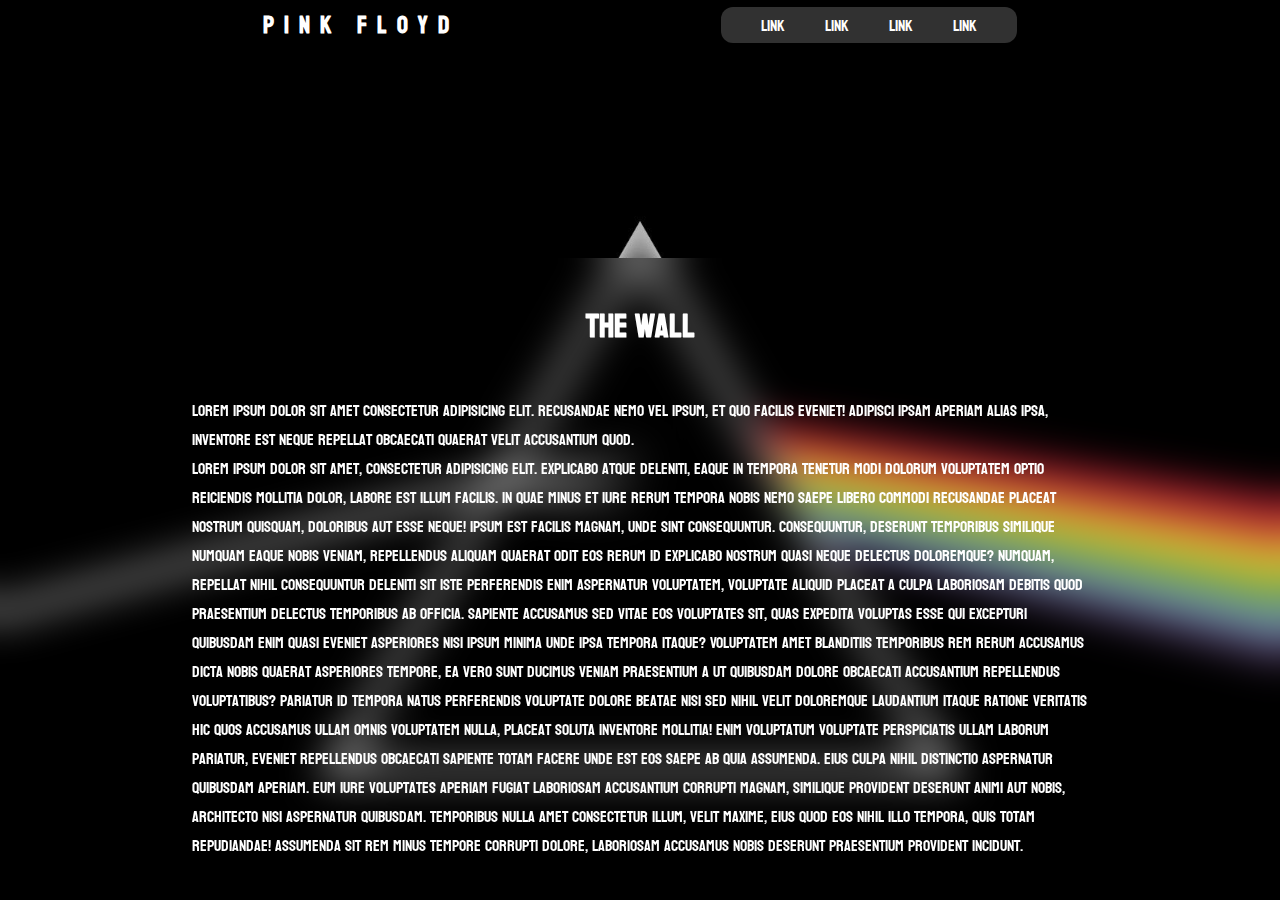
==== Daianu/index.html @ da5063db "I hate it here" ====
<!DOCTYPE html>
<html lang="en">

<head>
    <meta charset="UTF-8">
    <meta http-equiv="X-UA-Compatible" content="IE=edge">
    <meta name="viewport" content="width=device-width, initial-scale=1.0">
    <title>Pink Floyd</title>

    <link rel="stylesheet" href="style/common.css">
    <link rel="stylesheet" href="style/helper.css">
    <link rel="stylesheet" href="style/index.css">

    <link rel="preconnect" href="https://fonts.googleapis.com">
    <link rel="preconnect" href="https://fonts.gstatic.com" crossorigin>
    <link href="https://fonts.googleapis.com/css2?family=Koulen&display=swap" rel="stylesheet">
</head>

<body>
    <div class="navbar">
        <h2 class="supercentered">Pink Floyd</h2>
        <nav class="supercentered">
            <a href="#">Link</a>
            <a href="#">Link</a>
            <a href="#">Link</a>
            <a href="#">Link</a>
        </nav>
    </div>

    <main>
        <div class="content-wrapper">
            <h1 class="supercentered">The wall</h1>
            <p>Lorem ipsum dolor sit amet consectetur adipisicing elit. Recusandae nemo vel ipsum, et quo facilis eveniet! Adipisci ipsam aperiam alias ipsa, inventore est neque repellat obcaecati quaerat velit accusantium quod.</p>
            <p>Lorem ipsum dolor sit amet, consectetur adipisicing elit. Explicabo atque deleniti, eaque in tempora tenetur modi dolorum voluptatem optio reiciendis mollitia dolor, labore est illum facilis. In quae minus et iure rerum tempora nobis nemo
                saepe libero commodi recusandae placeat nostrum quisquam, doloribus aut esse neque! Ipsum est facilis magnam, unde sint consequuntur. Consequuntur, deserunt temporibus similique numquam eaque nobis veniam, repellendus aliquam quaerat odit
                eos rerum id explicabo nostrum quasi neque delectus doloremque? Numquam, repellat nihil consequuntur deleniti sit iste perferendis enim aspernatur voluptatem, voluptate aliquid placeat a culpa laboriosam debitis quod praesentium delectus
                temporibus ab officia. Sapiente accusamus sed vitae eos voluptates sit, quas expedita voluptas esse qui excepturi quibusdam enim quasi eveniet asperiores nisi ipsum minima unde ipsa tempora itaque? Voluptatem amet blanditiis temporibus
                rem rerum accusamus dicta nobis quaerat asperiores tempore, ea vero sunt ducimus veniam praesentium a ut quibusdam dolore obcaecati accusantium repellendus voluptatibus? Pariatur id tempora natus perferendis voluptate dolore beatae nisi
                sed nihil velit doloremque laudantium itaque ratione veritatis hic quos accusamus ullam omnis voluptatem nulla, placeat soluta inventore mollitia! Enim voluptatum voluptate perspiciatis ullam laborum pariatur, eveniet repellendus obcaecati
                sapiente totam facere unde est eos saepe ab quia assumenda. Eius culpa nihil distinctio aspernatur quibusdam aperiam. Eum iure voluptates aperiam fugiat laboriosam accusantium corrupti magnam, similique provident deserunt animi aut nobis,
                architecto nisi aspernatur quibusdam. Temporibus nulla amet consectetur illum, velit maxime, eius quod eos nihil illo tempora, quis totam repudiandae! Assumenda sit rem minus tempore corrupti dolore, laboriosam accusamus nobis deserunt
                praesentium provident incidunt.</p>
        </div>
    </main>
</body>

</html>
---- Daianu/style/common.css ----
* {
    margin: 0;
    padding: 0;
}

body {
    font-family: 'Koulen', cursive;
    color: white;
    scroll-behavior: smooth;
}

.navbar {
    background-color: #000000;
    height: 50px;
    display: flex;
    justify-content: space-evenly;
    position: sticky;
    top: 0;
}

.navbar>h2 {
    letter-spacing: 10px;
}

nav {
    background-color: rgb(49, 49, 49);
    padding: 0 40px;
    border-radius: 12px;
    margin: 7px 0;
    display: flex;
    gap: 40px;
}

nav>a {
    text-decoration: none;
    color: inherit;
}
---- Daianu/style/helper.css ----
.supercentered {
    display: flex;
    justify-content: center;
    align-items: center;
}
---- Daianu/style/index.css ----
body {
    background-image: url("../img/bg.jpg");
    background-size: 1920px;
    background-position: top center;
    background-repeat: no-repeat;
    background-color: black;
    background-attachment: fixed;
}

main {
    background-color: transparent;
    backdrop-filter: blur(20px);
    width: 100%;
    position: fixed;
    bottom: 40px;
    display: flex;
    justify-content: center;
}

.content-wrapper {
    width: 70%;
}

h1 {
    margin: 40px 0;
}
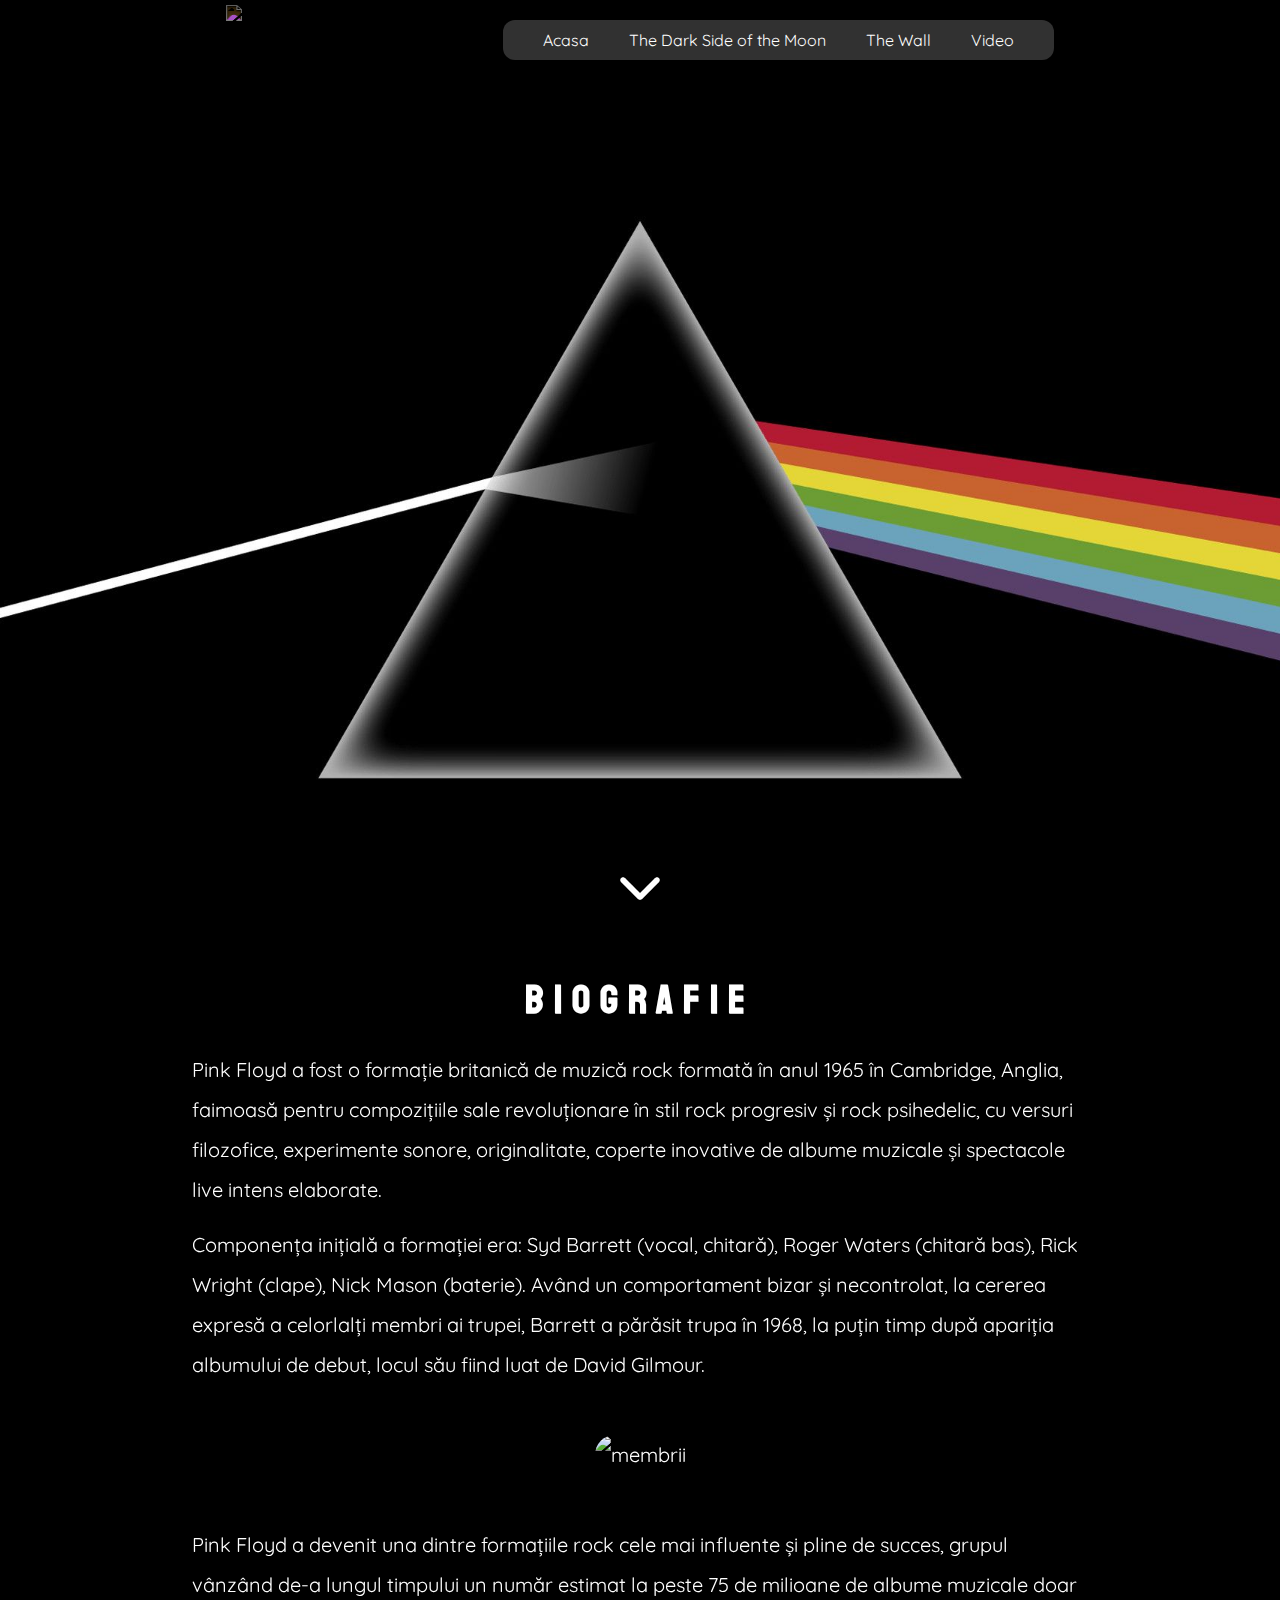
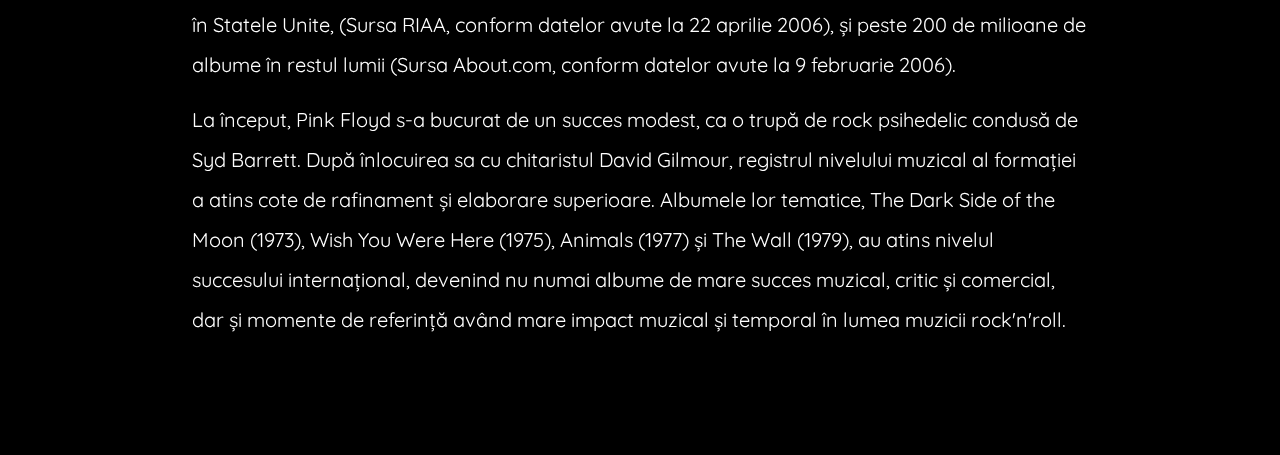
==== commit 05c17982: "Final changes hopefully" ====
--- a/Daianu/index.html
+++ b/Daianu/index.html
@@ -10,36 +10,39 @@
     <link rel="stylesheet" href="style/common.css">
     <link rel="stylesheet" href="style/helper.css">
     <link rel="stylesheet" href="style/index.css">
-
-    <link rel="preconnect" href="https://fonts.googleapis.com">
-    <link rel="preconnect" href="https://fonts.gstatic.com" crossorigin>
-    <link href="https://fonts.googleapis.com/css2?family=Koulen&display=swap" rel="stylesheet">
 </head>
 
 <body>
     <div class="navbar">
-        <h2 class="supercentered">Pink Floyd</h2>
+        <img src="img/logo.png" class="logo" alt="logo">
         <nav class="supercentered">
-            <a href="#">Link</a>
-            <a href="#">Link</a>
-            <a href="#">Link</a>
-            <a href="#">Link</a>
+            <a href="#">Acasa</a>
+            <a href="moon.html">The Dark Side of the Moon</a>
+            <a href="wall.html">The Wall</a>
+            <a href="video.html">Video</a>
         </nav>
     </div>
 
     <main>
         <div class="content-wrapper">
-            <h1 class="supercentered">The wall</h1>
-            <p>Lorem ipsum dolor sit amet consectetur adipisicing elit. Recusandae nemo vel ipsum, et quo facilis eveniet! Adipisci ipsam aperiam alias ipsa, inventore est neque repellat obcaecati quaerat velit accusantium quod.</p>
-            <p>Lorem ipsum dolor sit amet, consectetur adipisicing elit. Explicabo atque deleniti, eaque in tempora tenetur modi dolorum voluptatem optio reiciendis mollitia dolor, labore est illum facilis. In quae minus et iure rerum tempora nobis nemo
-                saepe libero commodi recusandae placeat nostrum quisquam, doloribus aut esse neque! Ipsum est facilis magnam, unde sint consequuntur. Consequuntur, deserunt temporibus similique numquam eaque nobis veniam, repellendus aliquam quaerat odit
-                eos rerum id explicabo nostrum quasi neque delectus doloremque? Numquam, repellat nihil consequuntur deleniti sit iste perferendis enim aspernatur voluptatem, voluptate aliquid placeat a culpa laboriosam debitis quod praesentium delectus
-                temporibus ab officia. Sapiente accusamus sed vitae eos voluptates sit, quas expedita voluptas esse qui excepturi quibusdam enim quasi eveniet asperiores nisi ipsum minima unde ipsa tempora itaque? Voluptatem amet blanditiis temporibus
-                rem rerum accusamus dicta nobis quaerat asperiores tempore, ea vero sunt ducimus veniam praesentium a ut quibusdam dolore obcaecati accusantium repellendus voluptatibus? Pariatur id tempora natus perferendis voluptate dolore beatae nisi
-                sed nihil velit doloremque laudantium itaque ratione veritatis hic quos accusamus ullam omnis voluptatem nulla, placeat soluta inventore mollitia! Enim voluptatum voluptate perspiciatis ullam laborum pariatur, eveniet repellendus obcaecati
-                sapiente totam facere unde est eos saepe ab quia assumenda. Eius culpa nihil distinctio aspernatur quibusdam aperiam. Eum iure voluptates aperiam fugiat laboriosam accusantium corrupti magnam, similique provident deserunt animi aut nobis,
-                architecto nisi aspernatur quibusdam. Temporibus nulla amet consectetur illum, velit maxime, eius quod eos nihil illo tempora, quis totam repudiandae! Assumenda sit rem minus tempore corrupti dolore, laboriosam accusamus nobis deserunt
-                praesentium provident incidunt.</p>
+            <div class="img-wrapper supercentered">
+                <embed src="img/arrow_down.svg" class="arrow">
+            </div>
+            <h1 class="supercentered">Biografie</h1>
+            <p>Pink Floyd a fost o formație britanică de muzică rock formată în anul 1965 în Cambridge, Anglia, faimoasă pentru compozițiile sale revoluționare în stil rock progresiv și rock psihedelic, cu versuri filozofice, experimente sonore, originalitate,
+                coperte inovative de albume muzicale și spectacole live intens elaborate.</p>
+            <p> Componența inițială a formației era: Syd Barrett (vocal, chitară), Roger Waters (chitară bas), Rick Wright (clape), Nick Mason (baterie). Având un comportament bizar și necontrolat, la cererea expresă a celorlalți membri ai trupei, Barrett
+                a părăsit trupa în 1968, la puțin timp după apariția albumului de debut, locul său fiind luat de David Gilmour.</p>
+
+            <div class="img-wrapper supercentered">
+                <img src="img/membrii.jpg" alt="membrii">
+            </div>
+
+            <p> Pink Floyd a devenit una dintre formațiile rock cele mai influente și pline de succes, grupul vânzând de-a lungul timpului un număr estimat la peste 75 de milioane de albume muzicale doar în Statele Unite, (Sursa RIAA, conform datelor avute
+                la 22 aprilie 2006), și peste 200 de milioane de albume în restul lumii (Sursa About.com, conform datelor avute la 9 februarie 2006).</p>
+            <p> La început, Pink Floyd s-a bucurat de un succes modest, ca o trupă de rock psihedelic condusă de Syd Barrett. După înlocuirea sa cu chitaristul David Gilmour, registrul nivelului muzical al formației a atins cote de rafinament și elaborare
+                superioare. Albumele lor tematice, The Dark Side of the Moon (1973), Wish You Were Here (1975), Animals (1977) și The Wall (1979), au atins nivelul succesului internațional, devenind nu numai albume de mare succes muzical, critic și comercial,
+                dar și momente de referință având mare impact muzical și temporal în lumea muzicii rock'n'roll.</p>
         </div>
     </main>
 </body>
--- a/Daianu/style/common.css
+++ b/Daianu/style/common.css
@@ -3,22 +3,44 @@
     padding: 0;
 }
 
+@font-face {
+    font-family: Quicksand;
+    src: url("../fonts/Quicksand-VariableFont_wght.ttf");
+}
+
+@font-face {
+    font-family: Koulen;
+    src: url("../fonts/Koulen-Regular.ttf");
+}
+
 body {
-    font-family: 'Koulen', cursive;
+    font-family: 'Quicksand', sans-serif;
     color: white;
     scroll-behavior: smooth;
 }
 
+h1 {
+    font-family: 'Koulen', cursive;
+}
+
 .navbar {
-    background-color: #000000;
-    height: 50px;
+    background-color: transparent;
+    backdrop-filter: blur(30px);
+    height: auto;
     display: flex;
     justify-content: space-evenly;
     position: sticky;
     top: 0;
+    z-index: 2;
 }
 
-.navbar>h2 {
+.navbar>.logo {
+    margin: 5px 0;
+    filter: invert(1);
+    height: 70px;
+}
+
+h1 {
     letter-spacing: 10px;
 }
 
@@ -26,7 +48,7 @@
     background-color: rgb(49, 49, 49);
     padding: 0 40px;
     border-radius: 12px;
-    margin: 7px 0;
+    margin: 20px 0;
     display: flex;
     gap: 40px;
 }
@@ -34,4 +56,32 @@
 nav>a {
     text-decoration: none;
     color: inherit;
+}
+
+p {
+    margin: 15px 0;
+}
+
+h1 {
+    margin: 80px 0 30px 0;
+}
+
+main {
+    background-color: transparent;
+    backdrop-filter: blur(30px);
+    width: 100%;
+    display: flex;
+    justify-content: center;
+    font-size: 20px;
+    line-height: 40px;
+    padding-bottom: 100px;
+}
+
+.img-wrapper {
+    margin: 50px 0;
+    border-radius: 45px;
+}
+
+.img-wrapper img {
+    border-radius: 45px;
 }--- a/Daianu/style/index.css
+++ b/Daianu/style/index.css
@@ -1,3 +1,15 @@
+@media screen and (min-height: 650px) {
+    main {
+        margin-top: 83vh;
+    }
+}
+
+@media screen and (max-height: 650px) {
+    main {
+        margin-top: 55vh;
+    }
+}
+
 body {
     background-image: url("../img/bg.jpg");
     background-size: 1920px;
@@ -9,18 +21,19 @@
 
 main {
     background-color: transparent;
-    backdrop-filter: blur(20px);
+    backdrop-filter: blur(30px);
     width: 100%;
-    position: fixed;
-    bottom: 40px;
     display: flex;
     justify-content: center;
+    font-size: 20px;
+    line-height: 40px;
 }
 
 .content-wrapper {
     width: 70%;
 }
 
-h1 {
-    margin: 40px 0;
+.arrow {
+    width: 40px;
+    filter: invert(1);
 }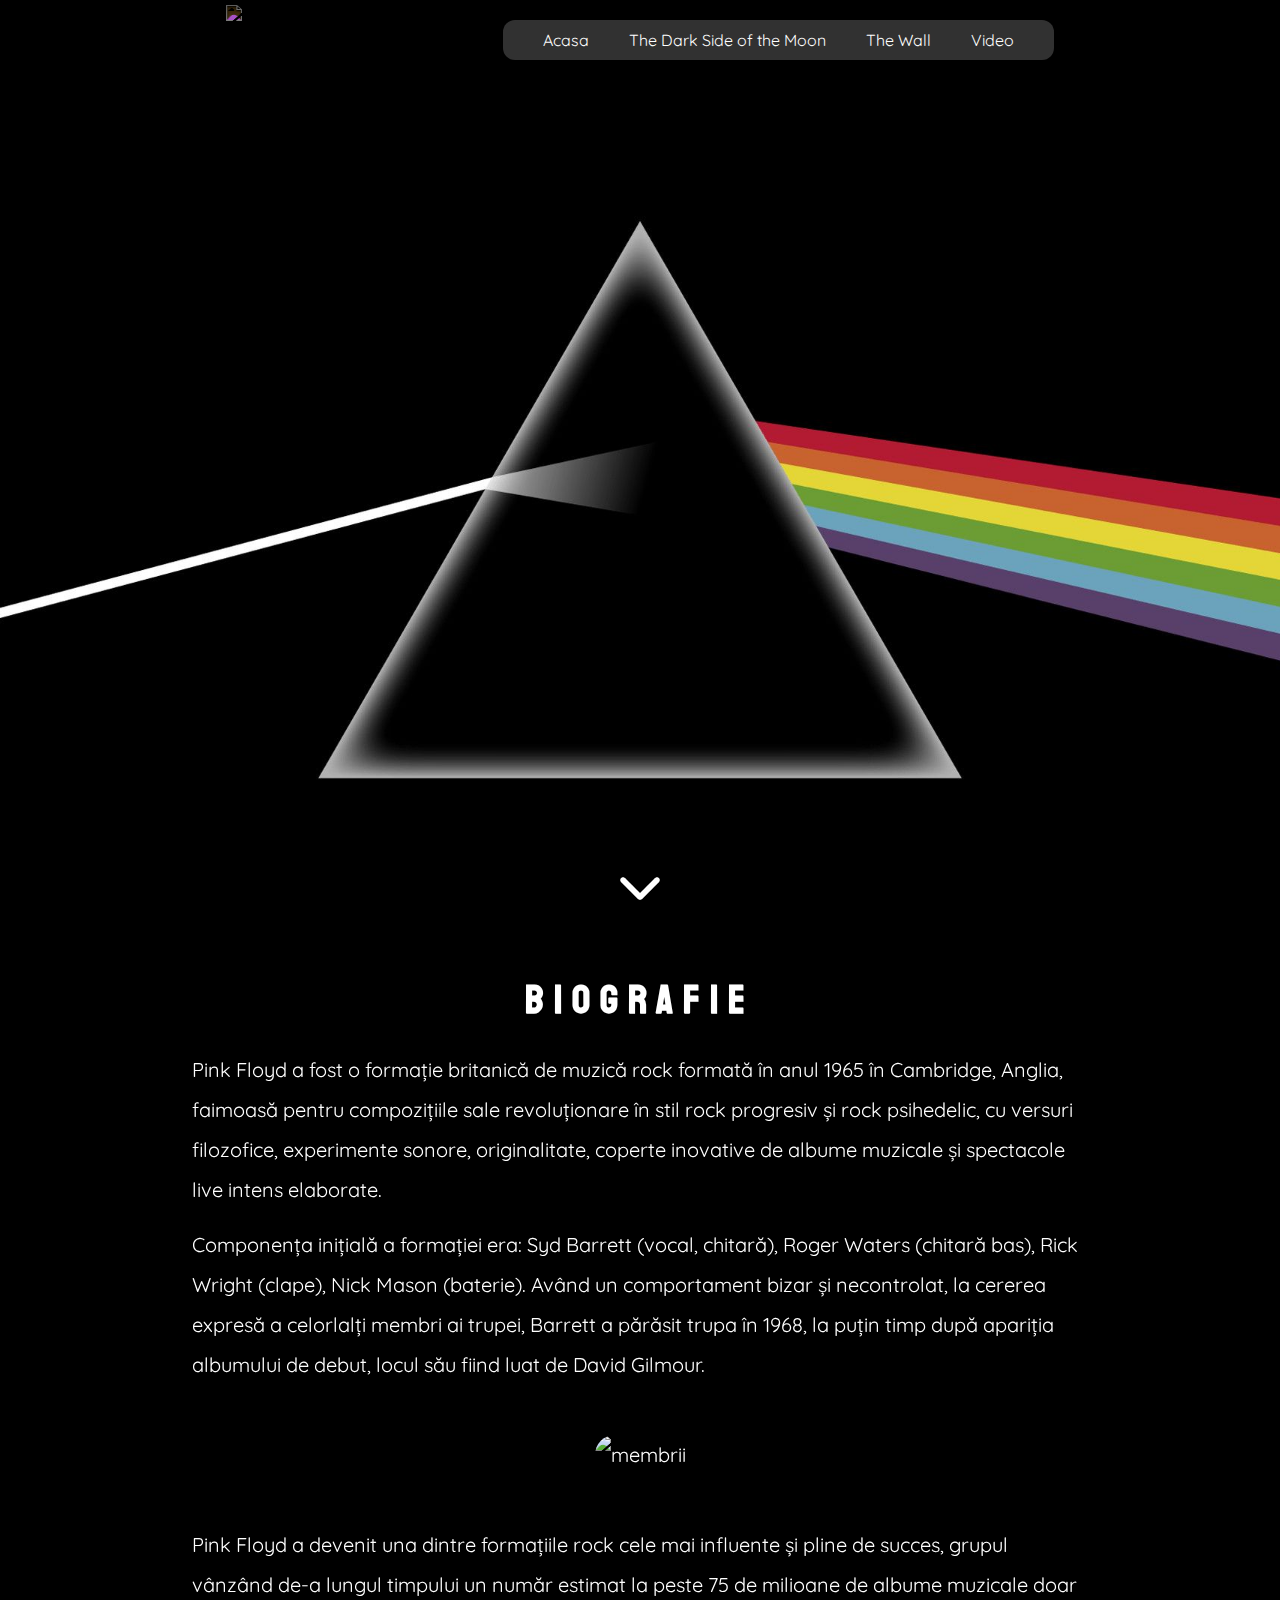
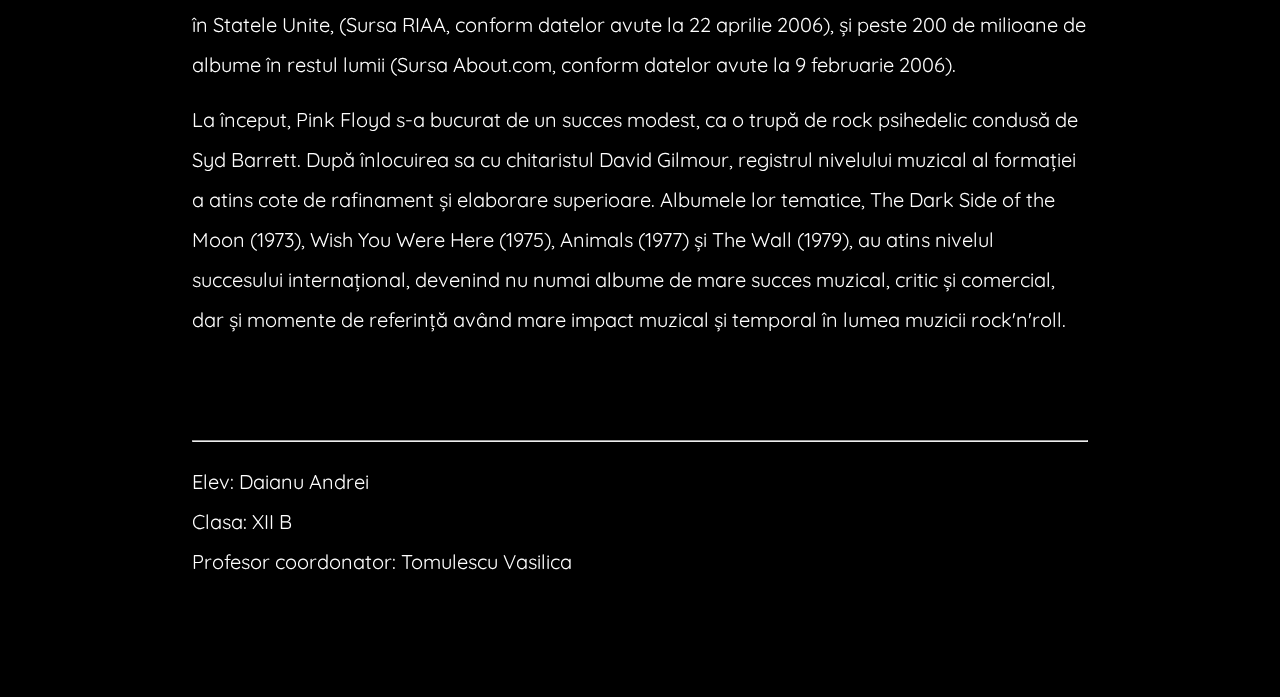
==== commit ed126633: "things have changed" ====
--- a/Daianu/index.html
+++ b/Daianu/index.html
@@ -43,7 +43,15 @@
             <p> La început, Pink Floyd s-a bucurat de un succes modest, ca o trupă de rock psihedelic condusă de Syd Barrett. După înlocuirea sa cu chitaristul David Gilmour, registrul nivelului muzical al formației a atins cote de rafinament și elaborare
                 superioare. Albumele lor tematice, The Dark Side of the Moon (1973), Wish You Were Here (1975), Animals (1977) și The Wall (1979), au atins nivelul succesului internațional, devenind nu numai albume de mare succes muzical, critic și comercial,
                 dar și momente de referință având mare impact muzical și temporal în lumea muzicii rock'n'roll.</p>
+            <hr>
+            <div class="footer">
+                <p>Elev: Daianu Andrei</p>
+                <p>Clasa: XII B</p>
+                <p>Profesor coordonator: Tomulescu Vasilica</p>
+            </div>
+            <p></p>
         </div>
+
     </main>
 </body>
 
--- a/Daianu/style/common.css
+++ b/Daianu/style/common.css
@@ -17,6 +17,7 @@
     font-family: 'Quicksand', sans-serif;
     color: white;
     scroll-behavior: smooth;
+    overflow-x: hidden;
 }
 
 h1 {
@@ -84,4 +85,12 @@
 
 .img-wrapper img {
     border-radius: 45px;
+}
+
+hr {
+    margin: 100px 0 20px 0;
+}
+
+.footer p {
+    margin: 0;
 }